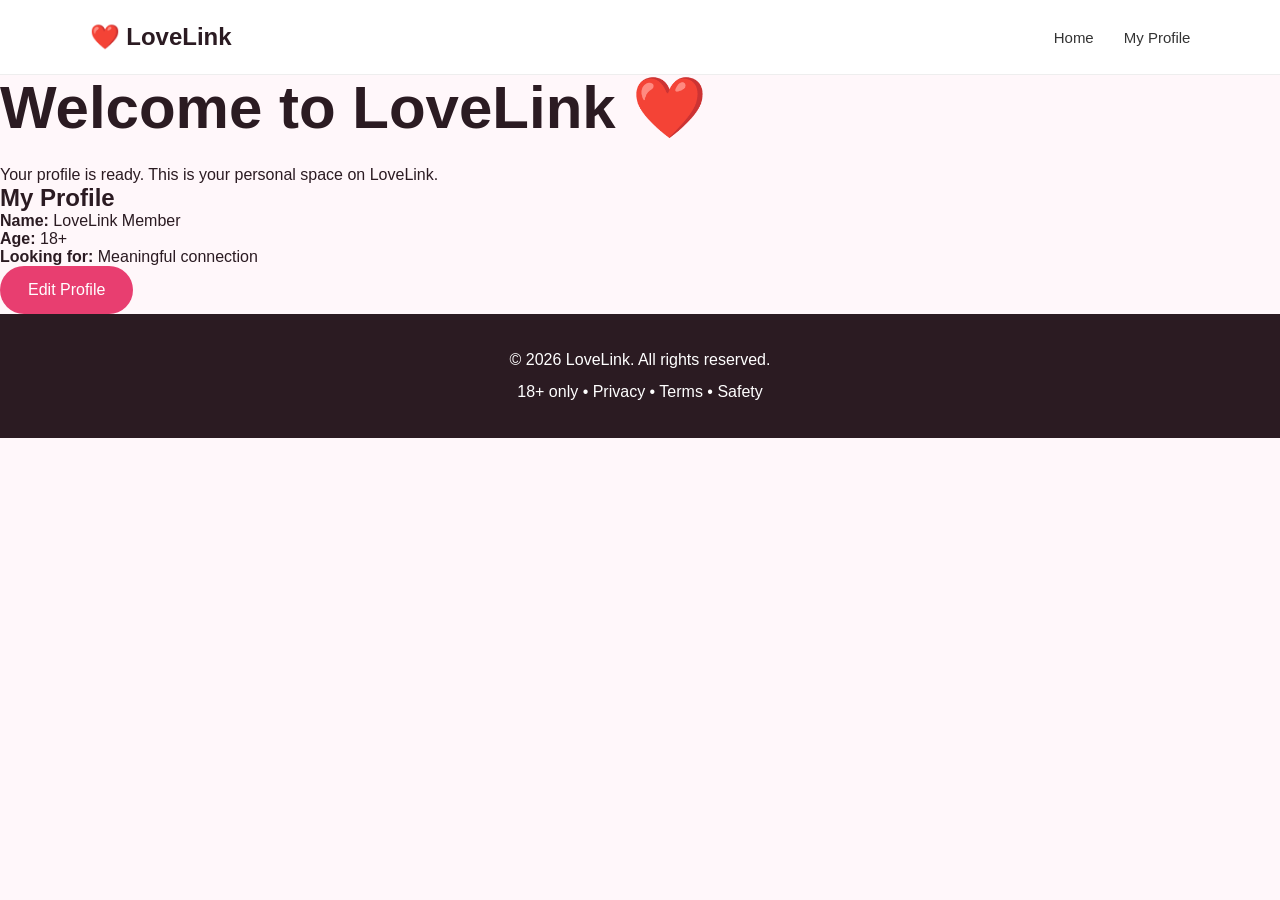
==== profile.html @ 6c699049 "Add files via upload" ====
<!DOCTYPE html>
<html lang="en">

<head>
    <meta charset="UTF-8">
    <meta name="viewport" content="width=device-width, initial-scale=1.0">

    <title>LoveLink - My Profile</title>

    <link rel="stylesheet" href="style.css">
</head>

<body>

    <header>
        <div class="logo">
            ❤️ LoveLink
        </div>

        <nav>
            <a href="index.html">Home</a>
            <a href="profile.html">My Profile</a>
        </nav>
    </header>


    <main>

        <section class="profile-page">

            <h1>Welcome to LoveLink ❤️</h1>

            <p>
                Your profile is ready. This is your personal space on LoveLink.
            </p>

            <div class="profile-card">

                <h2>My Profile</h2>

                <p><strong>Name:</strong> LoveLink Member</p>

                <p><strong>Age:</strong> 18+</p>

                <p><strong>Looking for:</strong> Meaningful connection</p>

                <button class="primary-btn">
                    Edit Profile
                </button>

            </div>

        </section>

    </main>


    <footer>

        <p>
            © 2026 LoveLink. All rights reserved.
        </p>

        <p>
            18+ only • Privacy • Terms • Safety
        </p>

    </footer>

</body>

</html>
---- style.css ----
body {
    background: red;
}



* {
    margin: 0;
    padding: 0;
    box-sizing: border-box;
}

body {
    font-family: Arial, sans-serif;
    background: #fff7fa;
    color: #2b1b22;
}

/* HEADER */

header {
    height: 75px;
    display: flex;
    align-items: center;
    justify-content: space-between;
    padding: 0 7%;
    background: white;
    border-bottom: 1px solid #eee;
}

.logo {
    font-size: 24px;
    font-weight: bold;
}

nav {
    display: flex;
    gap: 30px;
}

nav a {
    text-decoration: none;
    color: #333;
    font-size: 15px;
}

.join-btn {
    background: #e83e70;
    color: white;
    border: none;
    padding: 12px 22px;
    border-radius: 25px;
    cursor: pointer;
    font-weight: bold;
}

/* HERO */

.hero {
    min-height: 600px;
    display: flex;
    align-items: center;
    justify-content: space-between;
    padding: 70px 10%;
    gap: 50px;
}

.hero-text {
    max-width: 600px;
}

.small-title {
    color: #e83e70;
    font-weight: bold;
    margin-bottom: 20px;
}

h1 {
    font-size: 60px;
    line-height: 1.1;
    margin-bottom: 25px;
}

h1 span {
    color: #e83e70;
}

.description {
    font-size: 19px;
    line-height: 1.6;
    color: #666;
    margin-bottom: 30px;
}

.buttons {
    display: flex;
    gap: 15px;
}

.primary-btn,
.secondary-btn {
    padding: 15px 28px;
    border-radius: 30px;
    font-size: 16px;
    cursor: pointer;
}

.primary-btn {
    background: #e83e70;
    color: white;
    border: none;
}

.secondary-btn {
    background: white;
    border: 1px solid #e83e70;
    color: #e83e70;
}

/* HERO CARD */

.hero-card {
    width: 330px;
    height: 350px;
    background: white;
    border-radius: 25px;
    box-shadow: 0 15px 40px rgba(0, 0, 0, 0.1);
    display: flex;
    flex-direction: column;
    justify-content: center;
    align-items: center;
    text-align: center;
    padding: 35px;
}

.heart {
    font-size: 70px;
    margin-bottom: 25px;
}

.hero-card h2 {
    margin-bottom: 15px;
}

.hero-card p {
    color: #777;
    line-height: 1.5;
}

/* FEATURES */

.features {
    display: flex;
    justify-content: center;
    gap: 30px;
    padding: 60px 10%;
    background: white;
}

.feature {
    max-width: 300px;
    text-align: center;
}

.feature div {
    font-size: 40px;
    margin-bottom: 15px;
}

.feature h3 {
    margin-bottom: 12px;
}

.feature p {
    color: #777;
    line-height: 1.5;
}

/* FOOTER */

footer {
    background: #2b1b22;
    color: white;
    padding: 30px;
    text-align: center;
    line-height: 2;
}

/* MOBILE */

@media (max-width: 800px) {

    nav {
        display: none;
    }

    .hero {
        flex-direction: column;
        text-align: center;
    }

    h1 {
        font-size: 42px;
    }

    .buttons {
        justify-content: center;
    }

    .features {
        flex-direction: column;
        align-items: center;
    }
}
.registration {
    min-height: 100vh;
    display: flex;
    justify-content: center;
    align-items: center;
    padding: 60px 20px;
}

.registration-box {
    width: 100%;
    max-width: 500px;
    background: white;
    padding: 40px;
    border-radius: 20px;
    box-shadow: 0 10px 35px rgba(0, 0, 0, 0.1);
}

.registration-box h1 {
    font-size: 32px;
    margin-bottom: 15px;
}

.registration-box > p {
    color: #777;
    margin-bottom: 30px;
}

.registration-box form {
    display: flex;
    flex-direction: column;
}

.registration-box label {
    margin-bottom: 8px;
    font-weight: bold;
}

.registration-box input,
.registration-box select {
    padding: 13px;
    margin-bottom: 20px;
    border: 1px solid #ddd;
    border-radius: 8px;
    font-size: 15px;
}

.registration-box input:focus,
.registration-box select:focus {
    outline: none;
    border-color: #e83e70;
}

.registration-box button {
    margin-top: 10px;
}
.payment {
    min-height: 100vh;
    display: flex;
    justify-content: center;
    align-items: center;
    padding: 60px 20px;
}

.payment-box {
    width: 100%;
    max-width: 500px;
    background: white;
    padding: 40px;
    border-radius: 20px;
    box-shadow: 0 10px 35px rgba(0, 0, 0, 0.1);
    text-align: center;
}

.payment-box h1 {
    font-size: 32px;
    margin-bottom: 15px;
}

.payment-box > p {
    color: #777;
    margin-bottom: 30px;
    line-height: 1.5;
}

.plan {
    border: 2px solid #e83e70;
    border-radius: 15px;
    padding: 25px;
    margin-bottom: 25px;
}

.plan h2 {
    margin-bottom: 15px;
}

.price {
    font-size: 40px;
    font-weight: bold;
    color: #e83e70;
    margin-bottom: 20px;
}

.price span {
    font-size: 16px;
    color: #777;
    font-weight: normal;
}

.plan ul {
    list-style: none;
    text-align: left;
    line-height: 2;
    padding: 0;
}

.payment-box button {
    width: 100%;
}
/* REGISTRATION PAGE */

.registration {
    min-height: 100vh;
    display: flex;
    justify-content: center;
    align-items: center;
    padding: 60px 20px;
}

.registration-box {
    width: 100%;
    max-width: 500px;
    background: white;
    padding: 40px;
    border-radius: 20px;
    box-shadow: 0 10px 35px rgba(0, 0, 0, 0.1);
}

.registration-box h1 {
    font-size: 32px;
    margin-bottom: 15px;
}

.registration-box > p {
    color: #777;
    margin-bottom: 30px;
    line-height: 1.5;
}

.registration-box form {
    display: flex;
    flex-direction: column;
}

.registration-box label {
    margin-bottom: 8px;
    font-weight: bold;
}

.registration-box input,
.registration-box select {
    padding: 13px;
    margin-bottom: 20px;
    border: 1px solid #ddd;
    border-radius: 8px;
    font-size: 15px;
}

.registration-box input:focus,
.registration-box select:focus {
    outline: none;
    border-color: #e83e70;
}

.age-confirmation {
    display: flex;
    align-items: center;
    gap: 10px;
    margin-top: 5px;
}

.age-confirmation input {
    margin: 0;
}


/* PAYMENT PAGE */

.payment {
    min-height: 100vh;
    display: flex;
    justify-content: center;
    align-items: center;
    padding: 60px 20px;
}

.payment-box {
    width: 100%;
    max-width: 500px;
    background: white;
    padding: 40px;
    border-radius: 20px;
    box-shadow: 0 10px 35px rgba(0, 0, 0, 0.1);
    text-align: center;
}

.payment-box h1 {
    font-size: 32px;
    margin-bottom: 15px;
}

.payment-box > p {
    color: #777;
    line-height: 1.5;
    margin-bottom: 30px;
}

.plan {
    border: 2px solid #e83e70;
    border-radius: 15px;
    padding: 25px;
    margin-bottom: 25px;
}

.plan h2 {
    margin-bottom: 15px;
}

.price {
    font-size: 40px;
    font-weight: bold;
    color: #e83e70;
    margin-bottom: 20px;
}

.price span {
    font-size: 16px;
    color: #777;
    font-weight: normal;
}

.plan ul {
    list-style: none;
    text-align: left;
    line-height: 2;
    padding: 0;
}

.payment-box button {
    width: 100%;
}

.payment-note {
    margin-top: 20px;
    font-size: 13px;
}
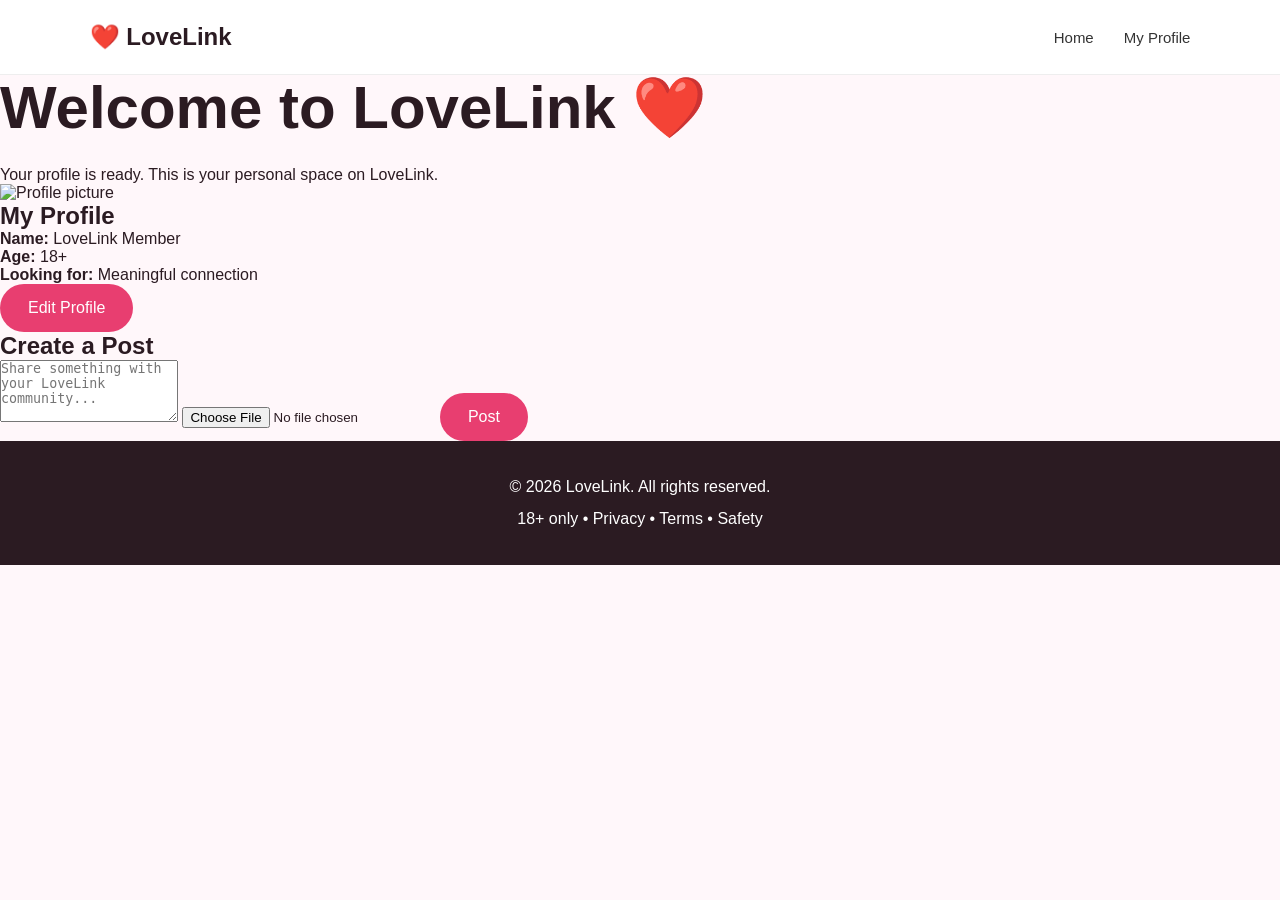
==== commit 85d6fad7: "Update profile.html" ====
--- a/profile.html
+++ b/profile.html
@@ -36,6 +36,14 @@
 
             <div class="profile-card">
 
+                <!-- Profile Picture -->
+                <div class="profile-picture">
+                    <img
+                        src="https://via.placeholder.com/150"
+                        alt="Profile picture"
+                    >
+                </div>
+
                 <h2>My Profile</h2>
 
                 <p><strong>Name:</strong> LoveLink Member</p>
@@ -47,6 +55,28 @@
                 <button class="primary-btn">
                     Edit Profile
                 </button>
+
+
+                <!-- Create Post -->
+                <div class="post-section">
+
+                    <h2>Create a Post</h2>
+
+                    <textarea
+                        placeholder="Share something with your LoveLink community..."
+                        rows="4"
+                    ></textarea>
+
+                    <input
+                        type="file"
+                        accept="image/*"
+                    >
+
+                    <button class="primary-btn">
+                        Post
+                    </button>
+
+                </div>
 
             </div>
 
@@ -69,4 +99,4 @@
 
 </body>
 
-</html>+</html>
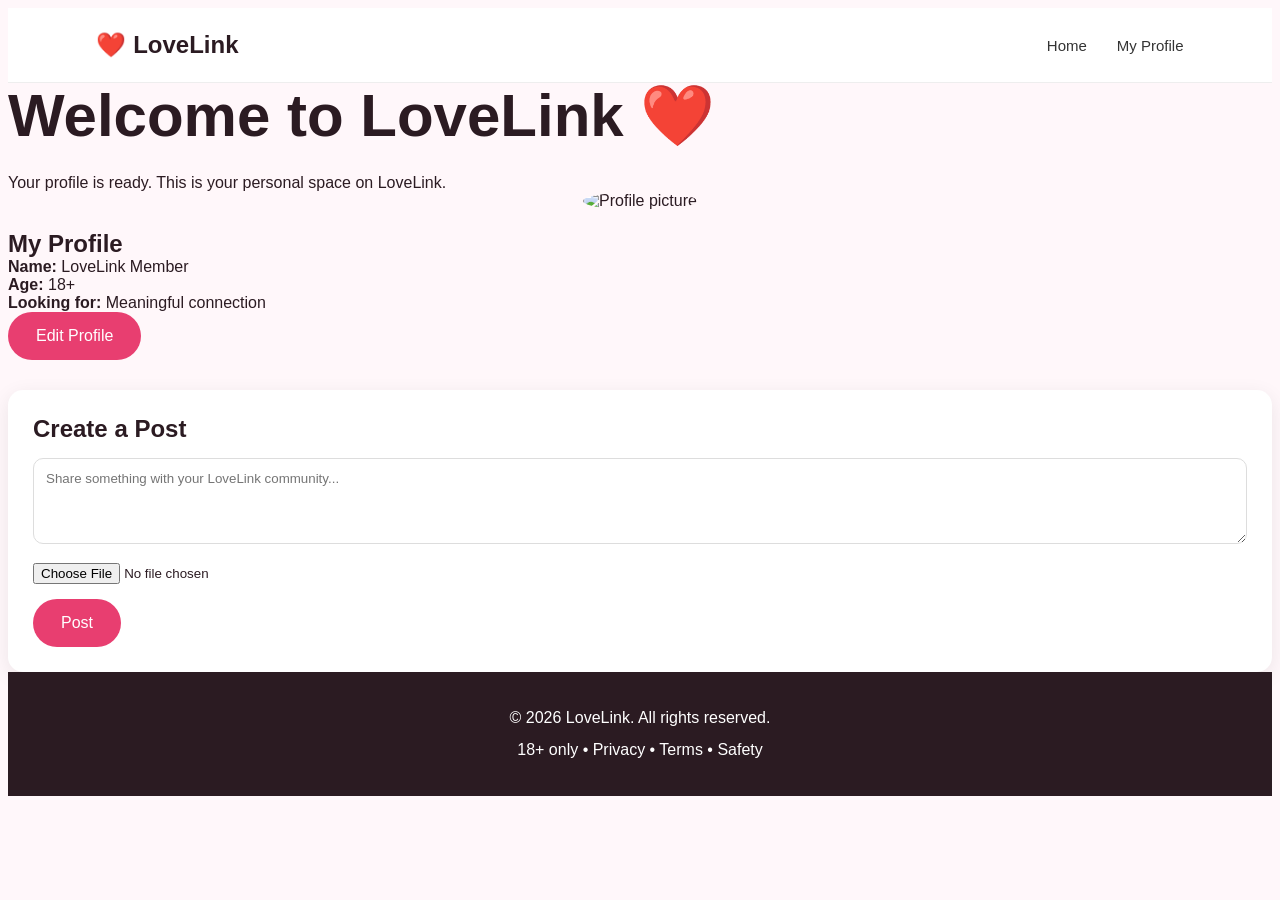
==== commit 7b08f214: "Update profile.html" ====
--- a/profile.html
+++ b/profile.html
@@ -96,6 +96,19 @@
         </p>
 
     </footer>
+    <script>
+    const imageInput = document.querySelector('input[type="file"]');
+    const profileImage = document.querySelector('.profile-picture img');
+
+    imageInput.addEventListener('change', function () {
+        const file = this.files[0];
+
+        if (file) {
+            const imageURL = URL.createObjectURL(file);
+            profileImage.src = imageURL;
+        }
+    });
+</script>
 
 </body>
 
--- a/style.css
+++ b/style.css
@@ -1,9 +1,4 @@
-body {
-    background: red;
-}
-
-
-
+body
 * {
     margin: 0;
     padding: 0;
@@ -466,4 +461,42 @@
 .payment-note {
     margin-top: 20px;
     font-size: 13px;
-}+}
+.profile-picture {
+    text-align: center;
+    margin-bottom: 20px;
+}
+
+.profile-picture img {
+    width: 150px;
+    height: 150px;
+    border-radius: 50%;
+    object-fit: cover;
+}
+.post-section {
+    margin-top: 30px;
+    padding: 25px;
+    background: white;
+    border-radius: 15px;
+    box-shadow: 0 5px 20px rgba(0, 0, 0, 0.08);
+}
+
+.post-section h2 {
+    margin-bottom: 15px;
+}
+
+.post-section textarea {
+    width: 100%;
+    padding: 12px;
+    border: 1px solid #ddd;
+    border-radius: 10px;
+    resize: vertical;
+    font-family: inherit;
+    margin-bottom: 15px;
+    box-sizing: border-box;
+}
+
+.post-section input[type="file"] {
+    display: block;
+    margin-bottom: 15px;
+}
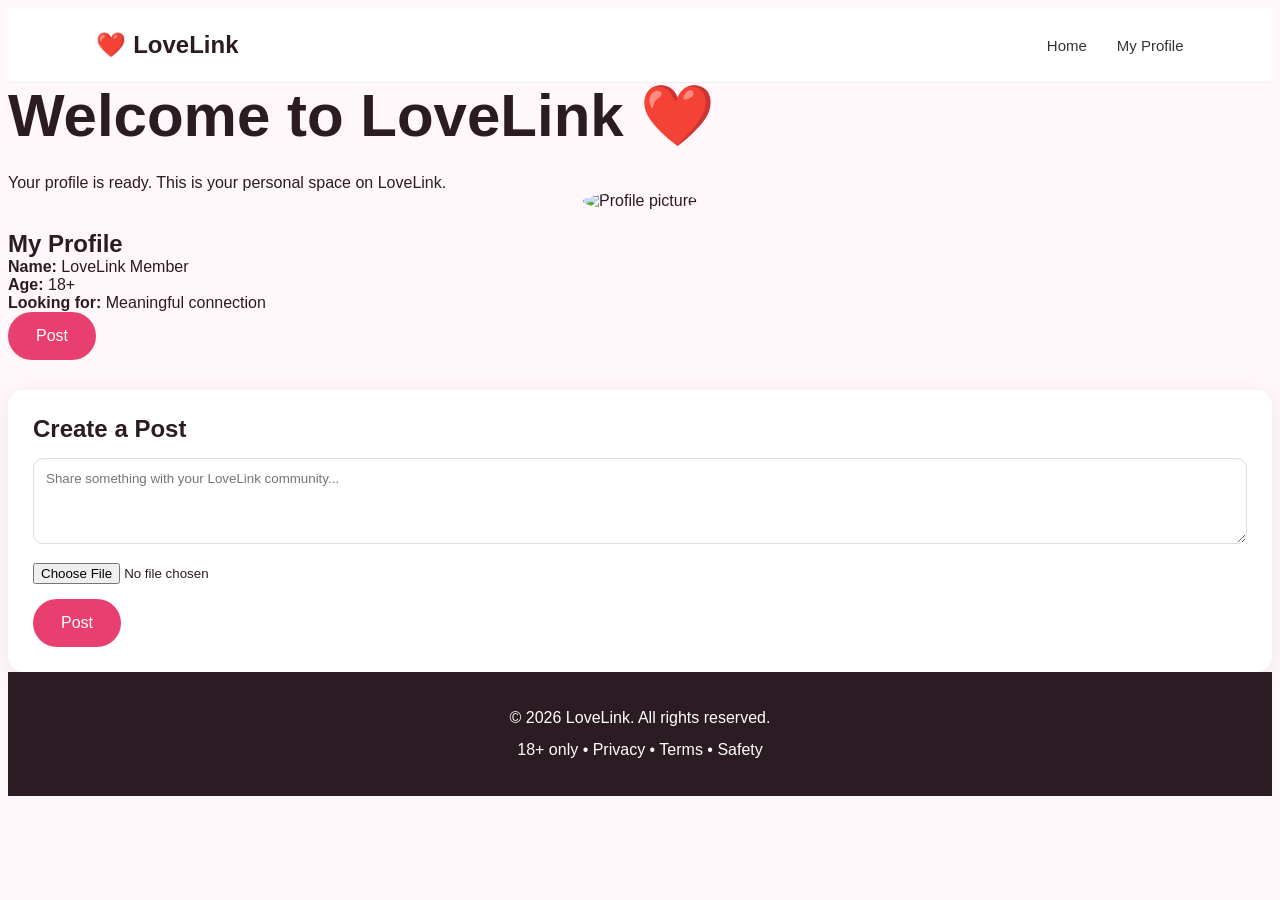
==== commit 964e766b: "Update profile.html" ====
--- a/profile.html
+++ b/profile.html
@@ -52,9 +52,9 @@
 
                 <p><strong>Looking for:</strong> Meaningful connection</p>
 
-                <button class="primary-btn">
-                    Edit Profile
-                </button>
+                <button class="primary-btn" onclick="createPost()">
+    Post
+</button>
 
 
                 <!-- Create Post -->
@@ -109,6 +109,18 @@
         }
     });
 </script>
+    <script>
+    function createPost() {
+        const text = document.querySelector('.post-section textarea').value.trim();
+
+        if (text === '') {
+            alert('Please write something before posting.');
+            return;
+        }
+
+        alert('Your post has been published!');
+    }
+</script>
 
 </body>
 
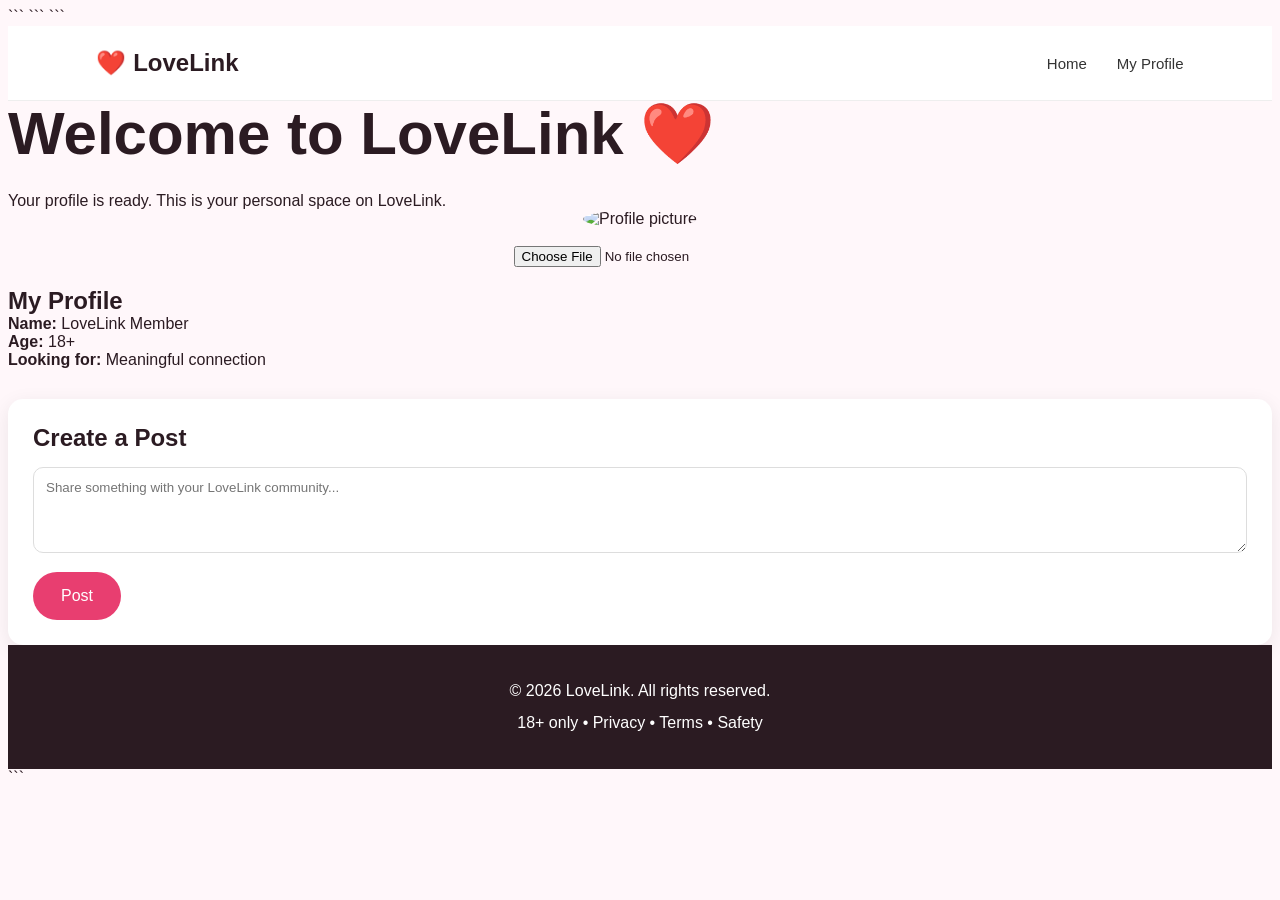
==== commit 3fe95124: "Update profile.html" ====
--- a/profile.html
+++ b/profile.html
@@ -1,126 +1,197 @@
 <!DOCTYPE html>
+
 <html lang="en">
 
 <head>
     <meta charset="UTF-8">
     <meta name="viewport" content="width=device-width, initial-scale=1.0">
 
-    <title>LoveLink - My Profile</title>
+```
+<title>LoveLink - My Profile</title>
 
-    <link rel="stylesheet" href="style.css">
+<link rel="stylesheet" href="style.css">
+```
+
 </head>
 
 <body>
 
-    <header>
-        <div class="logo">
-            ❤️ LoveLink
-        </div>
+```
+<!-- HEADER -->
+<header>
 
-        <nav>
-            <a href="index.html">Home</a>
-            <a href="profile.html">My Profile</a>
-        </nav>
-    </header>
+    <div class="logo">
+        ❤️ LoveLink
+    </div>
+
+    <nav>
+        <a href="index.html">Home</a>
+        <a href="profile.html">My Profile</a>
+    </nav>
+
+</header>
 
 
-    <main>
+<!-- MAIN -->
+<main>
 
-        <section class="profile-page">
+    <section class="profile-page">
 
-            <h1>Welcome to LoveLink ❤️</h1>
+        <h1>Welcome to LoveLink ❤️</h1>
 
-            <p>
-                Your profile is ready. This is your personal space on LoveLink.
-            </p>
-
-            <div class="profile-card">
-
-                <!-- Profile Picture -->
-                <div class="profile-picture">
-                    <img
-                        src="https://via.placeholder.com/150"
-                        alt="Profile picture"
-                    >
-                </div>
-
-                <h2>My Profile</h2>
-
-                <p><strong>Name:</strong> LoveLink Member</p>
-
-                <p><strong>Age:</strong> 18+</p>
-
-                <p><strong>Looking for:</strong> Meaningful connection</p>
-
-                <button class="primary-btn" onclick="createPost()">
-    Post
-</button>
+        <p>
+            Your profile is ready. This is your personal space on LoveLink.
+        </p>
 
 
-                <!-- Create Post -->
-                <div class="post-section">
+        <!-- PROFILE CARD -->
+        <div class="profile-card">
 
-                    <h2>Create a Post</h2>
+            <!-- PROFILE PICTURE -->
+            <div class="profile-picture">
 
-                    <textarea
-                        placeholder="Share something with your LoveLink community..."
-                        rows="4"
-                    ></textarea>
+                <img
+                    id="profileImage"
+                    src="https://via.placeholder.com/150"
+                    alt="Profile picture"
+                >
 
-                    <input
-                        type="file"
-                        accept="image/*"
-                    >
+                <br><br>
 
-                    <button class="primary-btn">
-                        Post
-                    </button>
-
-                </div>
+                <input
+                    type="file"
+                    id="profileImageInput"
+                    accept="image/*"
+                >
 
             </div>
 
-        </section>
 
-    </main>
+            <h2>My Profile</h2>
+
+            <p>
+                <strong>Name:</strong>
+                LoveLink Member
+            </p>
+
+            <p>
+                <strong>Age:</strong>
+                18+
+            </p>
+
+            <p>
+                <strong>Looking for:</strong>
+                Meaningful connection
+            </p>
 
 
-    <footer>
+            <!-- CREATE POST -->
+            <div class="post-section">
 
-        <p>
-            © 2026 LoveLink. All rights reserved.
-        </p>
+                <h2>Create a Post</h2>
 
-        <p>
-            18+ only • Privacy • Terms • Safety
-        </p>
+                <textarea
+                    id="postText"
+                    placeholder="Share something with your LoveLink community..."
+                    rows="4"
+                ></textarea>
 
-    </footer>
-    <script>
-    const imageInput = document.querySelector('input[type="file"]');
-    const profileImage = document.querySelector('.profile-picture img');
+                <button
+                    class="primary-btn"
+                    onclick="createPost()"
+                >
+                    Post
+                </button>
 
-    imageInput.addEventListener('change', function () {
+            </div>
+
+
+            <!-- POSTS APPEAR HERE -->
+            <div id="posts"></div>
+
+        </div>
+
+    </section>
+
+</main>
+
+
+<!-- FOOTER -->
+<footer>
+
+    <p>
+        © 2026 LoveLink. All rights reserved.
+    </p>
+
+    <p>
+        18+ only • Privacy • Terms • Safety
+    </p>
+
+</footer>
+
+
+<!-- PROFILE PICTURE SCRIPT -->
+<script>
+
+    const imageInput = document.getElementById("profileImageInput");
+    const profileImage = document.getElementById("profileImage");
+
+    imageInput.addEventListener("change", function () {
+
         const file = this.files[0];
 
         if (file) {
+
             const imageURL = URL.createObjectURL(file);
+
             profileImage.src = imageURL;
         }
+
     });
+
 </script>
-    <script>
+
+
+<!-- POST SCRIPT -->
+<script>
+
     function createPost() {
-        const text = document.querySelector('.post-section textarea').value.trim();
 
-        if (text === '') {
-            alert('Please write something before posting.');
+        const textarea = document.getElementById("postText");
+        const posts = document.getElementById("posts");
+
+        const text = textarea.value.trim();
+
+        if (text === "") {
+
+            alert("Please write something before posting.");
+
             return;
         }
 
-        alert('Your post has been published!');
+
+        const post = document.createElement("div");
+
+        post.style.marginTop = "20px";
+        post.style.padding = "20px";
+        post.style.background = "#fff7fa";
+        post.style.borderRadius = "15px";
+        post.style.textAlign = "left";
+
+        post.innerHTML = `
+            <strong>LoveLink Member</strong>
+            <p style="margin-top:10px;">${text}</p>
+        `;
+
+
+        posts.appendChild(post);
+
+        textarea.value = "";
+
     }
+
 </script>
+```
 
 </body>
 
